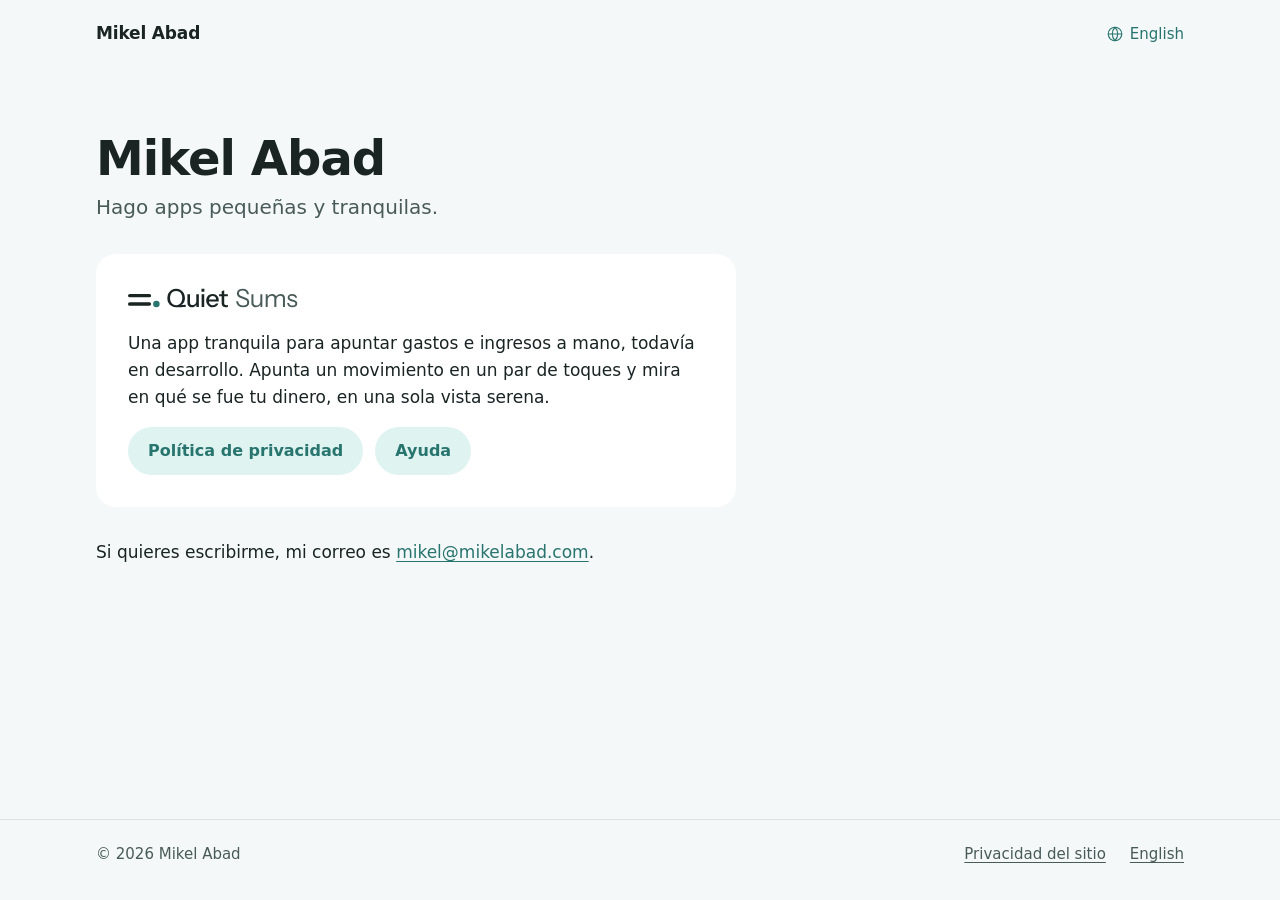
==== es/index.html @ 71cf10dd "feat(site): publish v1 of mikelabad.com" ====
<!doctype html>
<html lang="es">
<head>
<meta charset="utf-8">
<meta name="viewport" content="width=device-width, initial-scale=1">
<meta http-equiv="Content-Security-Policy" content="default-src 'none'; style-src 'self'; img-src 'self'; font-src 'self'; base-uri 'none'; form-action 'none'">
<title>Mikel Abad</title>
<meta name="description" content="Mikel Abad hace apps pequeñas y tranquilas. Quiet Sums, una app tranquila para apuntar gastos e ingresos, está en desarrollo.">
<link rel="canonical" href="https://mikelabad.com/es/">
<link rel="alternate" hreflang="en" href="https://mikelabad.com/">
<link rel="alternate" hreflang="es" href="https://mikelabad.com/es/">
<link rel="alternate" hreflang="x-default" href="https://mikelabad.com/">
<link rel="stylesheet" href="/assets/site.css">
<link rel="icon" href="/assets/favicon.png" sizes="32x32" type="image/png">
<link rel="icon" href="/assets/favicon.svg" type="image/svg+xml">
<link rel="apple-touch-icon" href="/assets/apple-touch-icon.png">
<meta property="og:type" content="website">
<meta property="og:title" content="Mikel Abad">
<meta property="og:description" content="Mikel Abad hace apps pequeñas y tranquilas. Quiet Sums, una app tranquila para apuntar gastos e ingresos, está en desarrollo.">
<meta property="og:url" content="https://mikelabad.com/es/">
<meta property="og:image" content="https://mikelabad.com/assets/og-site.png">
<meta property="og:locale" content="es_ES">
</head>
<body>
<a class="skip" href="#main">Ir al contenido</a>
<header class="site-header">
<div class="wrap">
<a class="name" href="/es/">Mikel Abad</a>
<a class="lang" href="/" lang="en" hreflang="en"><svg viewBox="0 0 24 24" fill="none" stroke="currentColor" stroke-width="1.5" stroke-linecap="round" stroke-linejoin="round" aria-hidden="true"><circle cx="12" cy="12" r="9"></circle><path d="M3 12h18"></path><path d="M12 3c2.4 2.5 3.6 5.5 3.6 9s-1.2 6.5-3.6 9c-2.4-2.5-3.6-5.5-3.6-9s1.2-6.5 3.6-9z"></path></svg><span>English</span></a>
</div>
</header>
<main id="main" class="site-main">
<div class="wrap stack-xl">
<div class="stack-s">
<h1 class="display">Mikel Abad</h1>
<p class="lead">Hago apps pequeñas y tranquilas.</p>
</div>
<section class="card app-card stack-m" aria-labelledby="quiet-sums">
<h2 id="quiet-sums"><picture><source srcset="/assets/quiet-sums-lockup-dark.svg" media="(prefers-color-scheme: dark)"><img class="lockup" src="/assets/quiet-sums-lockup-light.svg" alt="Quiet Sums" width="678" height="112"></picture></h2>
<p>Una app tranquila para apuntar gastos e ingresos a mano, todavía en desarrollo. Apunta un movimiento en un par de toques y mira en qué se fue tu dinero, en una sola vista serena.</p>
<div class="actions">
<a class="btn btn-secondary" href="/es/quiet-sums/privacy/">Política de privacidad</a>
<a class="btn btn-secondary" href="/es/quiet-sums/support/">Ayuda</a>
</div>
</section>
<p>Si quieres escribirme, mi correo es <a class="link" href="mailto:mikel@mikelabad.com">mikel@mikelabad.com</a>.</p>
</div>
</main>
<footer class="site-footer">
<div class="wrap">
<p class="copy">© 2026 Mikel Abad</p>
<nav aria-label="Pie de página">
<a href="/es/privacy/">Privacidad del sitio</a>
<a href="/" lang="en" hreflang="en">English</a>
</nav>
</div>
</footer>
</body>
</html>
---- assets/site.css ----
:root {
  color-scheme: light dark;
  --background: #F4F8F8;
  --surface: #FFFFFF;
  --separator: #D9E2E0;
  --text-primary: #192423;
  --text-secondary: #495B58;
  --accent: #28756F;
  --on-accent: #FFFFFF;
  --accent-subtle: #DFF3F0;
  --focus: #28756F;
  --space-xs: .25rem;
  --space-s: .5rem;
  --space-sm: .75rem;
  --space-m: 1rem;
  --space-l: 1.5rem;
  --space-xl: 2rem;
  --space-xxl: 3rem;
  --radius-xs: 4px;
  --radius-l: 20px;
  --radius-full: 999px;
  --duration-short: 200ms;
  --easing-fade: cubic-bezier(.4, 0, .2, 1);
  --layout-page: 68rem;
  --layout-measure: 40rem;
  --layout-gutter: clamp(16px, 4.5vw, 64px);
  --font-system: -apple-system, BlinkMacSystemFont, system-ui, Roboto, sans-serif;
  --size-target: 2.75rem;
  --size-body: 1.0625rem;
  --size-small: .9375rem;
  --size-heading: 1.25rem;
}

@media (prefers-color-scheme: dark) {
  :root {
    --background: #0E1514;
    --surface: #171F1E;
    --separator: #2F3938;
    --text-primary: #E7EFED;
    --text-secondary: #A8BAB8;
    --accent: #7CC9BF;
    --on-accent: #0E1514;
    --accent-subtle: #143431;
    --focus: #7CC9BF;
  }
}

@view-transition {
  navigation: auto;
}

::view-transition-old(*),
::view-transition-new(*) {
  animation-duration: var(--duration-short);
  animation-timing-function: var(--easing-fade);
}

::view-transition-group(root) {
  animation-duration: var(--duration-short);
}

::view-transition-group(site-header) {
  animation: none;
}

*,
*::before,
*::after {
  box-sizing: border-box;
}

html {
  -webkit-text-size-adjust: 100%;
  text-size-adjust: 100%;
}

body {
  position: relative;
  display: flex;
  flex-direction: column;
  min-height: 100vh;
  min-height: 100dvh;
  margin: 0;
  background: var(--background);
  color: var(--text-primary);
  font: 400 var(--size-body) / 1.6 var(--font-system);
  overflow-wrap: anywhere;
  -webkit-font-smoothing: antialiased;
}

h1,
h2,
h3,
p,
ul {
  margin: 0;
}

img {
  display: block;
}

a {
  color: var(--accent);
}

a:focus-visible {
  outline: 2px solid var(--focus);
  outline-offset: 2px;
}

a:not(.skip, .lang, .btn):focus-visible {
  border-radius: var(--radius-xs);
}

::selection {
  background: var(--accent-subtle);
  color: var(--text-primary);
}

.wrap {
  width: 100%;
  max-width: calc(var(--layout-page) + 2 * var(--layout-gutter));
  margin-inline: auto;
  padding-inline: var(--layout-gutter);
}

.skip {
  position: absolute;
  top: var(--space-s);
  left: var(--layout-gutter);
  z-index: 2;
  display: inline-flex;
  align-items: center;
  min-height: var(--size-target);
  padding: var(--space-xs) 1.25rem;
  border-radius: var(--radius-full);
  background: var(--accent);
  color: var(--on-accent);
  font-weight: 600;
  text-decoration: none;
  transform: translateY(-300%);
}

.skip:focus {
  transform: none;
}

.site-header {
  padding-block: var(--space-sm);
  view-transition-name: site-header;
}

.site-header .wrap {
  display: flex;
  flex-wrap: wrap;
  align-items: center;
  justify-content: space-between;
  column-gap: var(--space-m);
}

.name {
  display: inline-flex;
  align-items: center;
  min-height: var(--size-target);
  color: var(--text-primary);
  font-weight: 600;
  letter-spacing: -.01em;
  text-decoration: none;
}

.lang {
  display: inline-flex;
  align-items: center;
  gap: .375rem;
  min-height: var(--size-target);
  margin-inline: auto max(calc(-1 * var(--space-sm)), calc(-1 * var(--layout-gutter)));
  padding-inline: var(--space-sm);
  border-radius: var(--radius-full);
  font-size: var(--size-small);
  font-weight: 500;
  text-decoration: none;
}

.lang svg {
  flex: none;
  width: 1.125rem;
  height: 1.125rem;
}

.site-main {
  flex: 1;
  padding-block: var(--space-xl) var(--space-xxl);
}

.site-footer {
  padding-block: var(--space-sm) var(--space-l);
  border-top: 1px solid var(--separator);
  color: var(--text-secondary);
  font-size: var(--size-small);
}

.site-footer .wrap {
  display: flex;
  flex-wrap: wrap;
  align-items: center;
  column-gap: var(--space-l);
}

.copy {
  margin-right: auto;
  padding-block: .625rem;
}

.site-footer nav {
  display: flex;
  flex-wrap: wrap;
  column-gap: var(--space-l);
}

.site-footer a {
  display: inline-flex;
  align-items: center;
  min-height: var(--size-target);
  color: var(--text-secondary);
  text-decoration: underline;
  text-decoration-thickness: 1px;
  text-underline-offset: .2em;
}

h1 {
  font-size: 1.75rem;
  font-weight: 600;
  letter-spacing: -.01em;
  line-height: 1.2;
  text-wrap: balance;
}

h1.display {
  font-size: 2.25rem;
  letter-spacing: -.02em;
  line-height: 1.1;
}

h2 {
  font-size: var(--size-heading);
  font-weight: 600;
  line-height: 1.3;
  text-wrap: balance;
}

h3,
.summary h2 {
  font-size: var(--size-body);
  font-weight: 600;
  line-height: 1.4;
}

.lead {
  color: var(--text-secondary);
  font-size: var(--size-heading);
  line-height: 1.45;
  text-wrap: pretty;
}

.meta {
  color: var(--text-secondary);
  font-size: var(--size-small);
  line-height: 1.5;
}

.muted {
  color: var(--text-secondary);
}

.link,
.prose a,
.text-link {
  color: var(--accent);
  text-decoration: underline;
  text-decoration-thickness: 1px;
  text-underline-offset: .2em;
}

.stack-s > * + * {
  margin-top: var(--space-s);
}

.stack-m > * + * {
  margin-top: var(--space-m);
}

.stack-xl > * + * {
  margin-top: var(--space-xl);
}

.card {
  padding: var(--space-l);
  border-radius: var(--radius-l);
  background: var(--surface);
}

.app-card {
  max-width: var(--layout-measure);
}

.lockup {
  width: auto;
  max-width: 100%;
  height: auto;
  max-height: 1.75rem;
}

.actions {
  display: flex;
  flex-wrap: wrap;
  align-items: center;
  gap: var(--space-sm);
}

.btn {
  display: inline-flex;
  align-items: center;
  justify-content: center;
  max-width: 100%;
  min-height: var(--space-xxl);
  padding: var(--space-s) 1.25rem;
  border-radius: var(--radius-full);
  font-size: 1rem;
  font-weight: 600;
  line-height: 1.25;
  text-align: center;
  text-decoration: none;
}

.btn-primary {
  background: var(--accent);
  color: var(--on-accent);
}

.btn-secondary {
  background: var(--accent-subtle);
  color: var(--accent);
}

.doc {
  display: grid;
  row-gap: var(--space-xl);
}

.doc-aside {
  display: grid;
  align-content: start;
  row-gap: var(--space-m);
}

.toc {
  display: none;
}

.toc-title {
  margin-bottom: var(--space-xs);
  color: var(--text-secondary);
  font-size: .8125rem;
  font-weight: 600;
}

.toc ul,
.links {
  padding: 0;
  list-style: none;
}

.toc a {
  display: flex;
  align-items: center;
  min-height: var(--size-target);
  padding-block: var(--space-xs);
  color: var(--text-secondary);
  font-size: var(--size-small);
  line-height: 1.3;
  text-decoration: none;
}

.prose {
  max-width: var(--layout-measure);
}

.prose p,
.prose li {
  text-wrap: pretty;
}

.prose > * + * {
  margin-top: var(--space-m);
}

.prose > * + h2 {
  margin-top: 2.5rem;
}

.prose > h2 + * {
  margin-top: var(--space-s);
}

.prose > * + h3 {
  margin-top: var(--space-xl);
}

.prose > h3 + * {
  margin-top: .375rem;
}

.prose > .doc-note {
  margin-top: var(--space-xxl);
}

.prose ul {
  padding-left: 1.25em;
}

.prose li + li {
  margin-top: .375rem;
}

.summary {
  padding: 1.25rem var(--space-l);
  border-radius: var(--radius-l);
  background: var(--surface);
}

.h1-pair {
  display: grid;
  gap: var(--space-xs);
}

.nf-cols {
  display: grid;
  gap: 2.5rem;
  max-width: 52rem;
}

.text-link {
  display: inline-flex;
  align-items: center;
  min-height: var(--size-target);
  font-weight: 500;
}

@media (min-width: 48rem) {
  .nf-cols {
    grid-template-columns: 1fr 1fr;
    column-gap: 4rem;
  }
}

@media (min-width: 60rem) {
  .site-main {
    padding-block: 4rem 6rem;
  }

  h1 {
    font-size: var(--space-xl);
  }

  h1.display {
    font-size: var(--space-xxl);
  }

  .card {
    padding: var(--space-xl);
  }

  .doc {
    grid-template-columns: 15rem minmax(0, var(--layout-measure));
    align-items: start;
    column-gap: 5rem;
  }

  .toc {
    display: block;
  }
}

@media (min-width: 60rem) and (min-height: 50rem) {
  .doc-aside {
    position: sticky;
    top: var(--space-xl);
  }
}
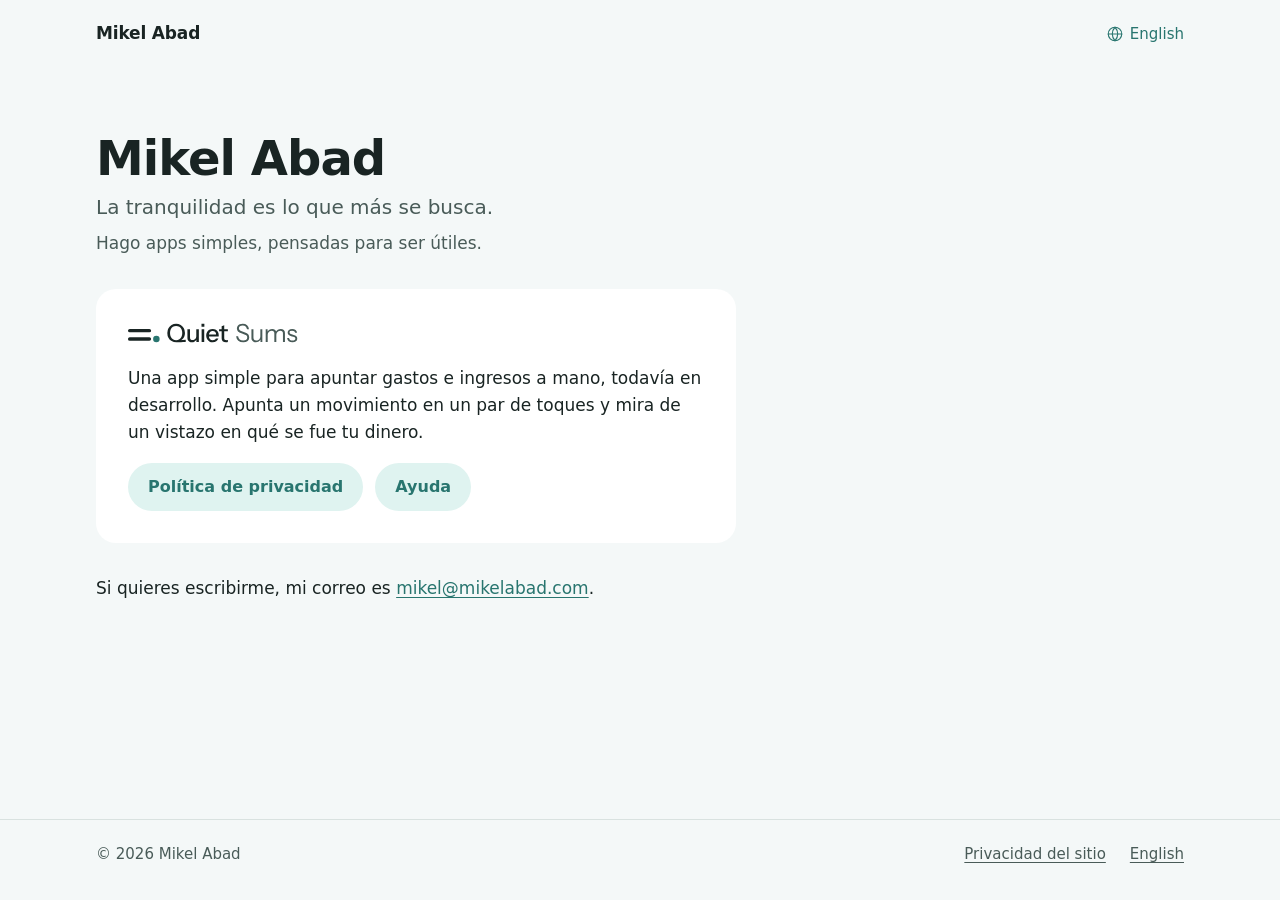
==== commit db1ca8de: "fix(site): revise the v1 copy and the policy wording" ====
--- a/es/index.html
+++ b/es/index.html
@@ -5,7 +5,7 @@
 <meta name="viewport" content="width=device-width, initial-scale=1">
 <meta http-equiv="Content-Security-Policy" content="default-src 'none'; style-src 'self'; img-src 'self'; font-src 'self'; base-uri 'none'; form-action 'none'">
 <title>Mikel Abad</title>
-<meta name="description" content="Mikel Abad hace apps pequeñas y tranquilas. Quiet Sums, una app tranquila para apuntar gastos e ingresos, está en desarrollo.">
+<meta name="description" content="Mikel Abad hace apps simples, pensadas para ser útiles. Quiet Sums, para apuntar gastos e ingresos a mano, está en desarrollo.">
 <link rel="canonical" href="https://mikelabad.com/es/">
 <link rel="alternate" hreflang="en" href="https://mikelabad.com/">
 <link rel="alternate" hreflang="es" href="https://mikelabad.com/es/">
@@ -16,7 +16,7 @@
 <link rel="apple-touch-icon" href="/assets/apple-touch-icon.png">
 <meta property="og:type" content="website">
 <meta property="og:title" content="Mikel Abad">
-<meta property="og:description" content="Mikel Abad hace apps pequeñas y tranquilas. Quiet Sums, una app tranquila para apuntar gastos e ingresos, está en desarrollo.">
+<meta property="og:description" content="Mikel Abad hace apps simples, pensadas para ser útiles. Quiet Sums, para apuntar gastos e ingresos a mano, está en desarrollo.">
 <meta property="og:url" content="https://mikelabad.com/es/">
 <meta property="og:image" content="https://mikelabad.com/assets/og-site.png">
 <meta property="og:locale" content="es_ES">
@@ -33,11 +33,12 @@
 <div class="wrap stack-xl">
 <div class="stack-s">
 <h1 class="display">Mikel Abad</h1>
-<p class="lead">Hago apps pequeñas y tranquilas.</p>
+<p class="lead">La tranquilidad es lo que más se busca.</p>
+<p class="muted">Hago apps simples, pensadas para ser útiles.</p>
 </div>
 <section class="card app-card stack-m" aria-labelledby="quiet-sums">
 <h2 id="quiet-sums"><picture><source srcset="/assets/quiet-sums-lockup-dark.svg" media="(prefers-color-scheme: dark)"><img class="lockup" src="/assets/quiet-sums-lockup-light.svg" alt="Quiet Sums" width="678" height="112"></picture></h2>
-<p>Una app tranquila para apuntar gastos e ingresos a mano, todavía en desarrollo. Apunta un movimiento en un par de toques y mira en qué se fue tu dinero, en una sola vista serena.</p>
+<p>Una app simple para apuntar gastos e ingresos a mano, todavía en desarrollo. Apunta un movimiento en un par de toques y mira de un vistazo en qué se fue tu dinero.</p>
 <div class="actions">
 <a class="btn btn-secondary" href="/es/quiet-sums/privacy/">Política de privacidad</a>
 <a class="btn btn-secondary" href="/es/quiet-sums/support/">Ayuda</a>
